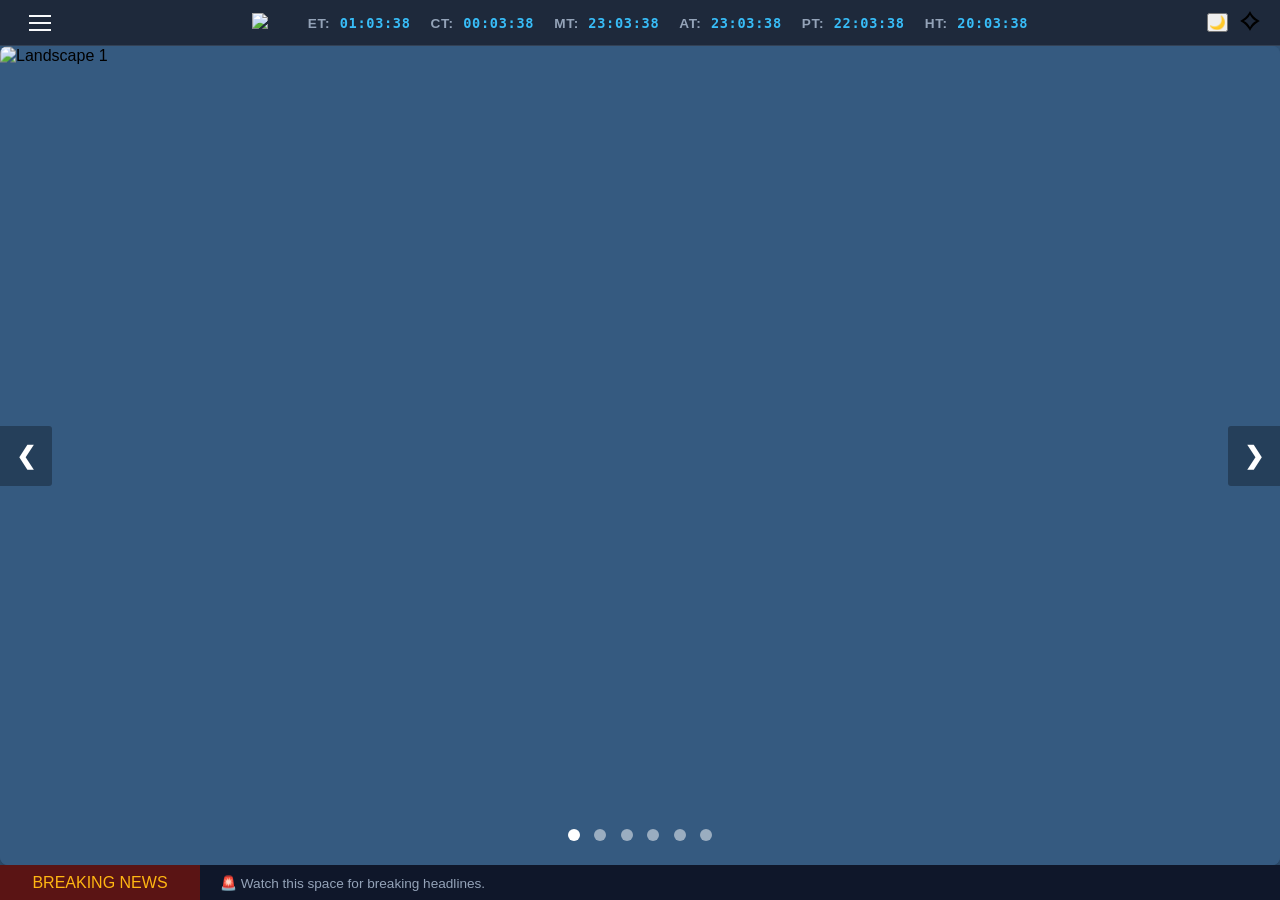
==== index.html @ 5a51ecc5 "Add empty span in clock-item2 div" ====
<!DOCTYPE html>
<html lang="en">
<head>
    <meta charset="UTF-8">
    <meta name="viewport" content="width=device-width, initial-scale=1.0">
    <meta http-equiv="refresh" content="1800">
    <title>Daily Update</title>
    <link rel="icon" type="image/svg+xml" href="cmanalogo.svg">
    <link rel="stylesheet" href="styles.css">
</head>
<body>
    <!-- Centered World Clock Banner -->
    <header class="clock-banner">
              <!-- Hamburger Menu Button shifted into the Top Banner Frame -->
        <div class="banner-left-controls">
            <button class="menu-toggle" id="menuToggle" aria-label="Toggle Menu">
                <span class="hamburger-bar"></span>
                <span class="hamburger-bar"></span>
                <span class="hamburger-bar"></span>
            </button>
        </div>
        <div class="clock-container">
            <div class="clock-item2">
                <span><img src="http://www.seeksocialmedia.com/moment-thanks/snoopy-thanksgiving-banner/"></span>
            </div>
            <div class="clock-item2">
                <span></span>
            </div>
            <div class="clock-item">
                <span class="clock-label">ET:</span>
                <span id="clock-est" class="clock-time">00:00:00</span>
            </div>
            <div class="clock-item">
                <span class="clock-label">CT:</span>
                <span id="clock-cst" class="clock-time">00:00:00</span>
            </div>
            <div class="clock-item">
                <span class="clock-label">MT:</span>
                <span id="clock-mst" class="clock-time">00:00:00</span>
            </div>
            <div class="clock-item">
                <span class="clock-label">AT:</span>
                <span id="clock-ast" class="clock-time">00:00:00</span>
            </div>
            <div class="clock-item">
                <span class="clock-label">PT:</span>
                <span id="clock-pst" class="clock-time">00:00:00</span>
            </div>
            <div class="clock-item">
                <span class="clock-label">HT:</span>
                <span id="clock-hst" class="clock-time">00:00:00</span>
            </div>
        </div>
        <!-- Right-Justified Action Group Box -->
        <div class="banner-right-actions">
            <button id="themeToggle" class="theme-toggle-btn" aria-label="Toggle Theme">
                <span class="theme-icon">🌙</span>
            </button>
            <div class="company-logo-space">
                <!-- Replace text with an <img src="location" alt="Logo"> asset when deploying -->
                <span class="logo-placeholder"><img src="cmanalogo.svg" alt="Logo" height="20" width="20"></span>
            </div>
        </div>
    </header>
    <!-- Main Layout Wrapper -->
    <div class="main-container">
        
        <!-- Multi-Level Hamburger Menu Sidebar -->
        <nav class="sidebar" id="sidebar">
            <ul class="nav-menu">
                <!-- Level 1 Item -->
            	<li class="menu-item has-submenu">
            	<a href="#" class="menu-link">Streaming Video</a>
                    <!-- Level 2 Submenu -->
            		<ul class="submenu">
            			<li><A HREF="https://www.amazon.com/gp/video/storefront/ref=sv_atv_logo?node=2858778011" class="menu-link new-tab-trigger" target="_blank" rel="noopener noreferrer">Amazon Prime Video</a></li>
            			<li><A HREF="https://www.amcplus.com/foryou" class="menu-link new-tab-trigger" target="_blank" rel="noopener noreferrer">Disney+</a></li>
            			<li><A HREF="https://www.espn.com/watch/espnplus/" class="menu-link new-tab-trigger" target="_blank" rel="noopener noreferrer">ESPN+</a></li>
            			<li><A HREF="https://www.fox.com/home" class="menu-link new-tab-trigger" target="_blank" rel="noopener noreferrer">FOX One</a></li>
            			<li><A HREF="https://play.max.com/" class="menu-link new-tab-trigger" target="_blank" rel="noopener noreferrer">HBO Max</a></li>
            			<li><A HREF="http://mlb.com/tv" class="menu-link new-tab-trigger" target="_blank" rel="noopener noreferrer">MLB.TV</a></li>
            			<li><A HREF="https://moviesanywhere.com/explore" class="menu-link new-tab-trigger" target="_blank" rel="noopener noreferrer">Movies Anywhere</a></li>
            			<li><A HREF="https://www.netflix.com/browse" class="menu-link new-tab-trigger" target="_blank" rel="noopener noreferrer">Netflix</a></li>
            			<li><A HREF="https://www.paramountplus.com/home/" class="menu-link new-tab-trigger" target="_blank" rel="noopener noreferrer">Paramount+</a></li>
            			<li><A HREF="https://www.peacocktv.com/watch/home" class="menu-link new-tab-trigger" target="_blank" rel="noopener noreferrer">Peacock</a></li>
            			<li><A HREF="https://www.plex.tv/" class="menu-link new-tab-trigger" target="_blank" rel="noopener noreferrer">Pluto TV</a></li>
            			<li><A HREF="https://therokuchannel.roku.com/" class="menu-link new-tab-trigger" target="_blank" rel="noopener noreferrer">The Roku Channel</a></li>
            			<li><A HREF="https://watch.spectrum.net/livetv" class="menu-link new-tab-trigger" target="_blank" rel="noopener noreferrer">Spectrum TV</a></li>
            			<li><A HREF="https://tubitv.com/" class="menu-link new-tab-trigger" target="_blank" rel="noopener noreferrer">Tubi</a></li>
            			<li><A HREF="https://www.twitch.tv/" class="menu-link new-tab-trigger" target="_blank" rel="noopener noreferrer">Twitch</a></li>
            			<li><A HREF="https://play.xumo.com/live-guide/nfl-channel" class="menu-link new-tab-trigger" target="_blank" rel="noopener noreferrer">Xumo Play</a></li>
            		</ul>
            	</li>
            	<li class="menu-item has-submenu">
            	<a href="#" class="menu-link">Other Media</a>
                    <!-- Level 2 Submenu -->
            		<ul class="submenu">
            			<li><A HREF="http://www.baycountylibrary.org/" class="menu-link new-tab-trigger" target="_blank" rel="noopener noreferrer">Bay County Library System</a></li>
            			<li><A HREF="https://www.hoopladigital.com/my/hoopla" class="menu-link new-tab-trigger" target="_blank" rel="noopener noreferrer">hoopla</a></li>
            			<li><A HREF="https://open.spotify.com/" class="menu-link new-tab-trigger" target="_blank" rel="noopener noreferrer">Spotify</a></li>
            			<li><A HREF="https://www.pandora.com/" class="menu-link new-tab-trigger" target="_blank" rel="noopener noreferrer">Pandrora</a></li>
            			<li><A HREF="https://www.iheart.com/" class="menu-link new-tab-trigger" target="_blank" rel="noopener noreferrer">iHeart Radio</a></li>
            			<li><A HREF="https://tunein.com/" class="menu-link new-tab-trigger" target="_blank" rel="noopener noreferrer">TuneIn Radio</a></li>
            		</ul>
            	</li>
                <li class="menu-item has-submenu">
                    <a href="#" class="menu-link">News</a>
                    <!-- Level 2 Submenu -->
                    <ul class="submenu">
            			<li><A HREF="https://www.cnn.com/" class="menu-link new-tab-trigger" target="_blank" rel="noopener noreferrer">CNN</a></li>
            			<li><A HREF="https://apnews.com/" class="menu-link new-tab-trigger" target="_blank" rel="noopener noreferrer">Associated Press</a></li>
            			<li><A HREF="https://www.reuters.com/" class="menu-link new-tab-trigger" target="_blank" rel="noopener noreferrer">Reuters</a></li>
            			<li><A HREF="https://www.bbc.com/news" class="menu-link new-tab-trigger" target="_blank" rel="noopener noreferrer">BBC News</a></li>
            			<li><A HREF="https://www.npr.org/sections/news/" class="menu-link new-tab-trigger" target="_blank" rel="noopener noreferrer">NPR</a></li>
            			<li><A HREF="https://weather.com/" class="menu-link new-tab-trigger" target="_blank" rel="noopener noreferrer">Weather Channel</a></li>
                    </ul>
                </li>
                <li class="menu-item has-submenu">
                    <a href="#" class="menu-link">Social Media</a>
                    <!-- Level 2 Submenu -->
                    <ul class="submenu">
            			<li><A HREF="http://www.facebook.com/" class="menu-link new-tab-trigger" target="_blank" rel="noopener noreferrer">Facebook</a></li>
            			<li><A HREF="https://twitter.com/" class="menu-link new-tab-trigger" target="_blank" rel="noopener noreferrer">Twitter</a></li>
            			<li><A HREF="https://www.instagram.com/?hl=en" class="menu-link new-tab-trigger" target="_blank" rel="noopener noreferrer">Instagram</a></li>
            			<li><A HREF="https://www.tiktok.com/en/" class="menu-link new-tab-trigger" target="_blank" rel="noopener noreferrer">TikTok</a></li>
            			<li><A HREF="https://www.linkedin.com/feed/" class="menu-link new-tab-trigger" target="_blank" rel="noopener noreferrer">LinkedIn</a></li>
                    </ul>
                </li>
                <li class="menu-item has-submenu">
                    <a href="#" class="menu-link">Learning Library</a>
                    <!-- Level 2 Submenu -->
                    <ul class="submenu">
                        <li><A HREF="https://amp.ncti.com/#!/login" class="menu-link iframe-trigger">NCTI</a></li>
                        <li><A HREF="https://scholar.google.com/" class="menu-link new-tab-trigger" target="_blank" rel="noopener noreferrer">Google Scholar</a></li>
                        <li><A HREF="https://cloud.google.com/training/badges" class="menu-link new-tab-trigger" target="_blank" rel="noopener noreferrer">Google Cloud Training</a></li>
                        <li><A HREF="https://ocw.mit.edu" class="menu-link iframe-trigger">MIT OpenCourseWare</a></li>
                        <li><A HREF="https://tsorder.studentclearinghouse.org/school/ficecode/00225100" class="menu-link new-tab-trigger" target="_blank" rel="noopener noreferrer">National Student Clearinghouse Transcript Services</a></li>
                    </ul>
                </li>
                <li class="menu-item has-submenu">
                    <a href="#" class="menu-link">Job Search</a>
                    <!-- Level 2 Submenu -->
                    <ul class="submenu">
                        <li><A HREF="https://www.indeed.com/" class="menu-link new-tab-trigger" target="_blank" rel="noopener noreferrer">Indeed</a></li>
                        <li><A HREF="https://www.ziprecruiter.com/jobseeker/home" class="menu-link new-tab-trigger" target="_blank" rel="noopener noreferrer">ZipRecruiter</a></li>
                        <li><A HREF="https://www.snagajob.com/" class="menu-link new-tab-trigger" target="_blank" rel="noopener noreferrer">SnagAJob</a></li>
                        <li><A HREF="https://www.monster.com/" class="menu-link new-tab-trigger" target="_blank" rel="noopener noreferrer">Monster</a></li>
                        <li><A HREF="https://www.simplyhired.com/" class="menu-link new-tab-trigger" target="_blank" rel="noopener noreferrer">SimplyHired</a></li>
                        <li><A HREF="https://www.glassdoor.com/index.htm" class="menu-link new-tab-trigger" target="_blank" rel="noopener noreferrer">GlassDoor</a></li>
                    </ul>
                </li>
                <li class="menu-item has-submenu">
                    <a href="#" class="menu-link">Shopping</a>
                    <!-- Level 2 Submenu -->
                    <ul class="submenu">
                        <li><A HREF="https://www.amazon.com/" class="menu-link new-tab-trigger" target="_blank" rel="noopener noreferrer">Amazon</a></li>
                        <li><A HREF="https://www.walmart.com/" class="menu-link new-tab-trigger" target="_blank" rel="noopener noreferrer">Wal Mart</a></li>
                        <li><A HREF="https://www.target.com/" class="menu-link new-tab-trigger" target="_blank" rel="noopener noreferrer">Target</a></li>
                        <li><A HREF="https://www.kroger.com/" class="menu-link new-tab-trigger" target="_blank" rel="noopener noreferrer">Kroger</a></li>
                    </ul>
                </li>
                <li class="menu-item has-submenu">
                    <a href="#" class="menu-link">Recipe Box</a>
                    <!-- Level 2 Submenu -->
                    <ul class="submenu">
                        <li><A HREF="http://www.cooks.com/recipe/6m39j1yp/fluffy-pancakes.html" class="menu-link new-tab-trigger" target="_blank" rel="noopener noreferrer">Fluffy Pancakes - Recipe - Cooks.com</a></li>
                        <li><A HREF="http://www.bestyummyrecipes.com/inside-out-smores-bars/" class="menu-link new-tab-trigger" target="_blank" rel="noopener noreferrer">Inside Out S&#39;mores</a></li>
                        <li><A HREF="http://www.starwars.com/news/reys-portion-bread?cmp=smc|376427017&linkId=21585100" class="menu-link new-tab-trigger" target="_blank" rel="noopener noreferrer">Star Wars Recipe: Rey&#39;s Portion Bread | StarWars.com</a></li>
                        <li><A HREF="https://kitchenfunwithmy3sons.com/funnel-cake-bites/" class="menu-link new-tab-trigger" target="_blank" rel="noopener noreferrer">Funnel Cake Bites Recipe - Kitchen Fun With My 3 Sons</a></li>
                        <li><A HREF="https://polarbearcooks.wordpress.com/2022/04/16/making-b-dylan-hollis-peanut-butter-bread/" class="menu-link new-tab-trigger" target="_blank" rel="noopener noreferrer">Making B. Dylan Hollis’ Peanut Butter Bread – Polar Bear&#39;s Kitchen</a></li>
                    </ul>
                </li>
            </ul>
        </nav>

        <!-- Main Content Area with Iframe -->
        <main class="content-area">
            <iframe id="contentFrame" src="https://michaelscaggs.github.io/base.html" title="Content Area"></iframe>
        </main>

    </div>

    <!-- Bottom Marquee Footer -->
    <!-- Bottom Marquee Footer with Dynamic Theme Nameplate -->
    <footer class="marquee-footer">
        <div class="nameplate" id="marqueeNameplate">SYSTEM STATUS</div>
        <div class="marquee-wrapper">
            <div class="marquee-content" id="marqueeContent">
                <!-- JavaScript dynamically populates text nodes here -->
            </div>
        </div>
    </footer>

<script src="scripts.js" defer></script>
</body>
</html>
---- styles.css ----
/* ==========================================================================
   1. Core Layout & Reset
   ========================================================================== */
* {
    box-sizing: border-box;
    margin: 0;
    padding: 0;
}

/* Theme-agnostic color variables mapped across the interface */
:root {
    --bg-main: #0f172a;
    --bg-surface: #1e293b;
    --border-color: #334155;
    --text-primary: #f8fafc;
    --text-secondary: #94a3b8;
    --text-accent: #38bdf8;
    --hover-color: #334155;
}

/* Light Mode overrides */
[data-theme="light"] {
    --bg-main: #f1f5f9;
    --bg-surface: #ffffff;
    --border-color: #cbd5e1;
    --text-primary: #0f172a;
    --text-secondary: #64748b;
    --text-accent: #0284c7;
    --hover-color: #e2e8f0;
}

body {
    font-family: -apple-system, BlinkMacSystemFont, "Segoe UI", Roboto, sans-serif;
    background-color: var(--bg-main);
    color: var(--text-primary);
    height: 100vh;
    display: flex;
    flex-direction: column;
    overflow: hidden;
    transition: background-color 0.2s ease, color 0.2s ease;
}

/* ==========================================================================
   2. Centered World Clock Banner, Actions & Logo Space
   ========================================================================== */
.clock-banner {
    background-color: var(--bg-surface);
    border-bottom: 1px solid var(--border-color);
    min-height: 45px; /* Bumped slightly to house the menu button layout cleanly */
    display: flex;
    align-items: center;
    justify-content: space-between;
    padding: 5px 20px;
    transition: background-color 0.2s ease, border-color 0.2s ease;
}

/* Forces layout sizing to match the right actions block perfectly. 
   This preserves the absolute center rendering track for world clocks. */
.banner-left-controls {
    display: flex;
    align-items: center;
    width: 122px; 
    justify-content: flex-start;
}

.clock-container {
    display: flex;
    justify-content: center;
    align-items: center;
    flex-wrap: wrap;
    gap: 20px;
    flex: 1;
}

.clock-item {
    font-size: 0.85rem;
    letter-spacing: 0.05em;
    white-space: nowrap;
}

.clock-label {
    color: var(--text-secondary);
    margin-right: 5px;
    font-weight: 600;
}

/* Styling updates for the clock labels when hosting a background image */
.clock-item2 {
  display: inline-flex;
  align-items: center;
  justify-content: center;
  box-sizing: border-box;
  transition: background 0.3s ease, color 0.3s ease;
  overflow: hidden;
}

.clock-time {
    color: var(--text-accent);
    font-family: monospace;
    font-weight: bold;
}

.banner-right-actions {
    display: flex;
    align-items: center;
    gap: 12px;
    width: 122px;
    justify-content: flex-end;
}

/* Hamburger Menu Button Styling */
.menu-toggle {
    background: none;
    border: none;
    cursor: pointer;
    height: 35px;
    width: 40px;
    display: flex;
    flex-direction: column;
    justify-content: center;
    align-items: center;
    gap: 5px;
    border-radius: 4px;
    transition: background-color 0.2s;
}

.menu-toggle:hover {
    background-color: var(--hover-color);
}

.hamburger-bar {
    background-color: var(--text-primary);
    height: 2px;
    width: 22px;
    transition: transform 0.3s, opacity 0.3s, background-color 0.2s;
}

/* ==========================================================================
   3. Main Container & Sidebar (Multi-Level Menu)
   ========================================================================== */
.main-container {
    flex: 1;
    display: flex;
    position: relative;
    overflow: hidden;
}

.sidebar {
    background-color: var(--bg-surface);
    border-right: 0px solid var(--border-color); /* Hidden in default state */
    width: 0px; /* Collapsed state completely flushes to left side edge */
    transition: width 0.3s cubic-bezier(0.4, 0, 0.2, 1), background-color 0.2s, border-color 0.2s;
    display: flex;
    flex-direction: column;
    z-index: 10;
    position: relative;
    overflow: visible;
}

.sidebar.expanded {
    width: 260px;
    border-right: 1px solid var(--border-color);
}

/* Animate standard horizontal hamburger stripes into a distinct close cross mark */
body:has(.sidebar.expanded) .hamburger-bar:nth-child(1) { transform: translateY(7px) rotate(45deg); }
body:has(.sidebar.expanded) .hamburger-bar:nth-child(2) { opacity: 0; }
body:has(.sidebar.expanded) .hamburger-bar:nth-child(3) { transform: translateY(-7px) rotate(-45deg); }

.nav-menu, .submenu {
    list-style: none;
    width: 100%;
}

.nav-menu {
    margin-top: 15px;
    opacity: 0;
    visibility: hidden;
    transition: opacity 0.15s, visibility 0.15s;
}

.sidebar.expanded .nav-menu {
    opacity: 1;
    visibility: visible;
}

.menu-item {
    position: relative;
    width: 100%;
}

.menu-link {
    display: flex;
    align-items: center;
    color: var(--text-primary);
    text-decoration: none;
    padding: 12px 20px;
    font-size: 0.95rem;
    transition: background-color 0.2s, color 0.2s;
    white-space: nowrap;
    width: auto;  /* Change from implicit 100% to auto */
}

.menu-link:hover {
    background-color: var(--hover-color);
}

.has-submenu > .menu-link::after {
    content: '▶';
    margin-left: auto;
    font-size: 0.6rem;
    color: var(--text-secondary);
}

.submenu {
    position: absolute;
    top: 0;
    left: 100%;
    background-color: var(--bg-main);
    border: 1px solid var(--border-color);
    box-shadow: 4px 4px 10px rgba(0, 0, 0, 0.25);
    display: none;
    width: auto;
    min-width: 200px;
}

.menu-item:hover > .submenu {
    display: block;
}


/* ==========================================================================
   4. Content Frame Area
   ========================================================================== */
.content-area {
    flex: 1;
    background-color: var(--bg-main);
    position: relative;
    transition: background-color 0.2s ease;
}

#contentFrame {
    width: 100%;
    height: 100%;
    border: none;
    background-color: #ffffff; /* Frame backdrop canvas */
}

/* ==========================================================================
   5. Bottom Marquee with Directional Node Animations
   ========================================================================== */
.marquee-footer {
    background-color: var(--bg-main);
    border-top: none;
    height: 35px;
    display: flex;
    align-items: center;
    overflow: hidden;
    z-index: 15;
    transition: background-color 0.2s, border-color 0.2s;
}

/* Layout container must clip overflow and isolate children during rotation */
#marqueeNameplate {
  position: relative;
  overflow: hidden;
  perspective: 400px; /* Gives the roll a 3D depth effect */
}

/* Base style for the sliding/rotating item wrappers */
.nameplate-node {
  position: absolute;
  top: 0;
  left: 0;
  width: 100%;
  height: 100%;
  display: flex;
  align-items: center;
  justify-content: center;
  backface-visibility: hidden;
  transition: transform 0.5s cubic-bezier(0.25, 1, 0.5, 1), opacity 0.5s linear;
  
  /* Initial state: Hidden below and rotated backward */
  transform: translateY(100%) rotateX(-90deg);
  opacity: 0;
}

/* Active center view state */
.nameplate-node.enter {
  transform: translateY(0) rotateX(0deg);
  opacity: 1;
}

/* Departure state: Rolls upward and out of frame */
.nameplate-node.exit {
  transform: translateY(-100%) rotateX(90deg);
  opacity: 0;
}

/* Static label tag */
.nameplate {
    /* Retain previous style rule code structures here... */
    display: flex;
    transition: background-color 0.4s ease; /* Blends colors cleanly on state changes */
    height: 35px;
    width: 200px;
    justify-content: center;
    align-items: center;
}

/* Marquee viewing lane */
.marquee-wrapper {
    flex: 1;
    height: 100%;
    position: relative;
    overflow: hidden;
    display: flex;
    align-items: center;
    padding-left: 20px;
}

.marquee-content {
    position: relative;
    height: 100%;
    width: 100%;
    display: flex;
    align-items: center;
}

/* Hidden placement state for text strings */
.marquee-node {
    position: absolute;
    white-space: nowrap;
    font-size: 0.85rem;
    color: var(--text-secondary);
    opacity: 0;
    transform: translateY(100%);
    pointer-events: none;
    transition: color 0.2s ease;
}

/* Animation trigger assignments managed by JavaScript loop */
.marquee-node.enter {
    animation: slideUpIn 0.5s cubic-bezier(0.1, 0.8, 0.3, 1) forwards;
}

.marquee-node.exit {
    animation: slideOutRight 0.5s cubic-bezier(0.8, 0.1, 1, 0.2) forwards;
}

/* Entry Animation: Scroll up from bottom view limits */
@keyframes slideUpIn {
    0% {
        opacity: 0;
        transform: translateY(100%);
    }
    100% {
        opacity: 1;
        transform: translateY(0);
    }
}

/* Exit Animation: Shift outward towards the right edge */
@keyframes slideOutRight {
    0% {
        opacity: 1;
        transform: translateX(0);
    }
    100% {
        opacity: 0;
        transform: translateX(100px);
    }
}
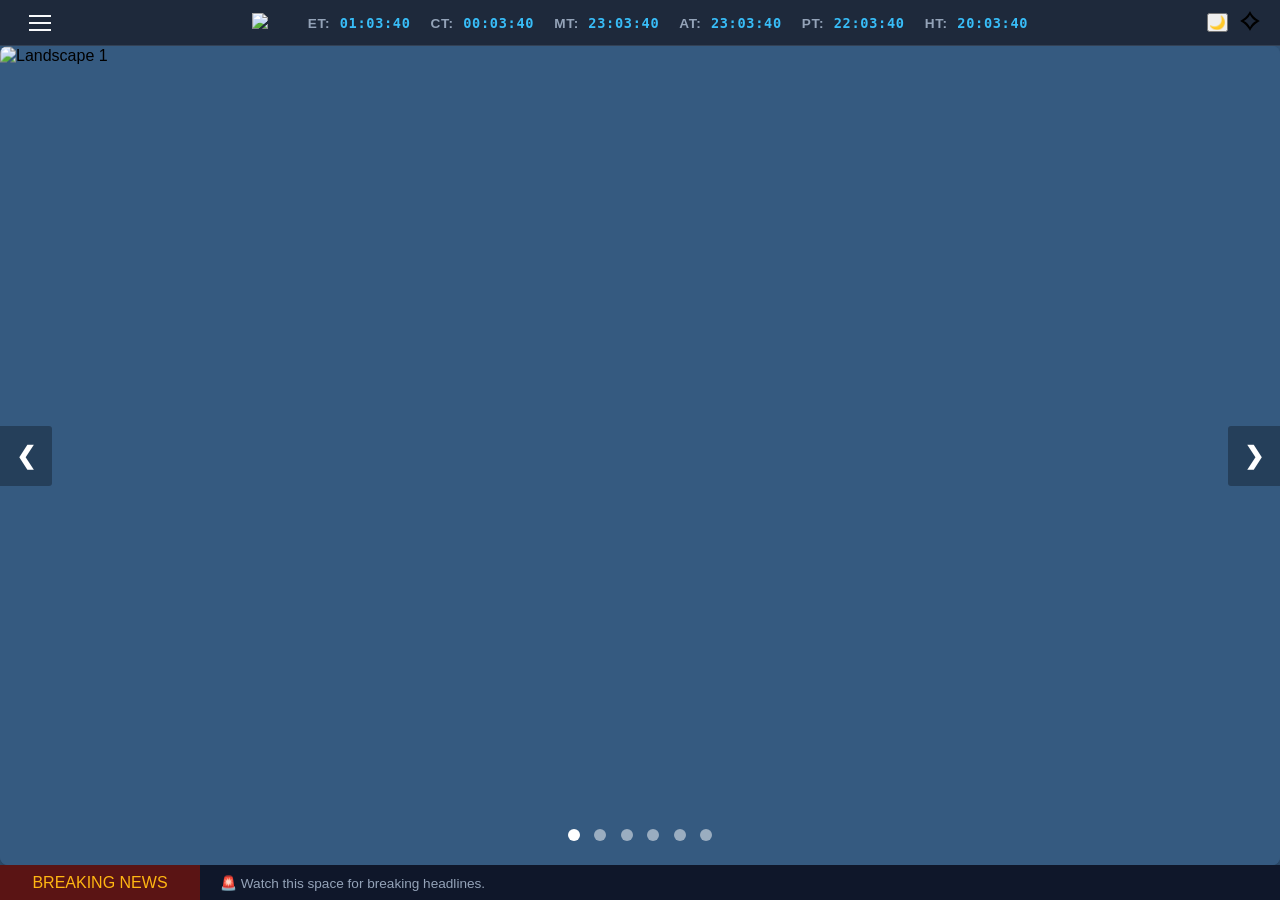
==== commit d6ec233b: "Update image source for Thanksgiving banner" ====
--- a/index.html
+++ b/index.html
@@ -21,7 +21,7 @@
         </div>
         <div class="clock-container">
             <div class="clock-item2">
-                <span><img src="http://www.seeksocialmedia.com/moment-thanks/snoopy-thanksgiving-banner/"></span>
+                <span><img src="http://www.seeksocialmedia.com/wp-content/uploads/2013/11/snoopy-thanksgiving-banner.jpg"></span>
             </div>
             <div class="clock-item2">
                 <span></span>
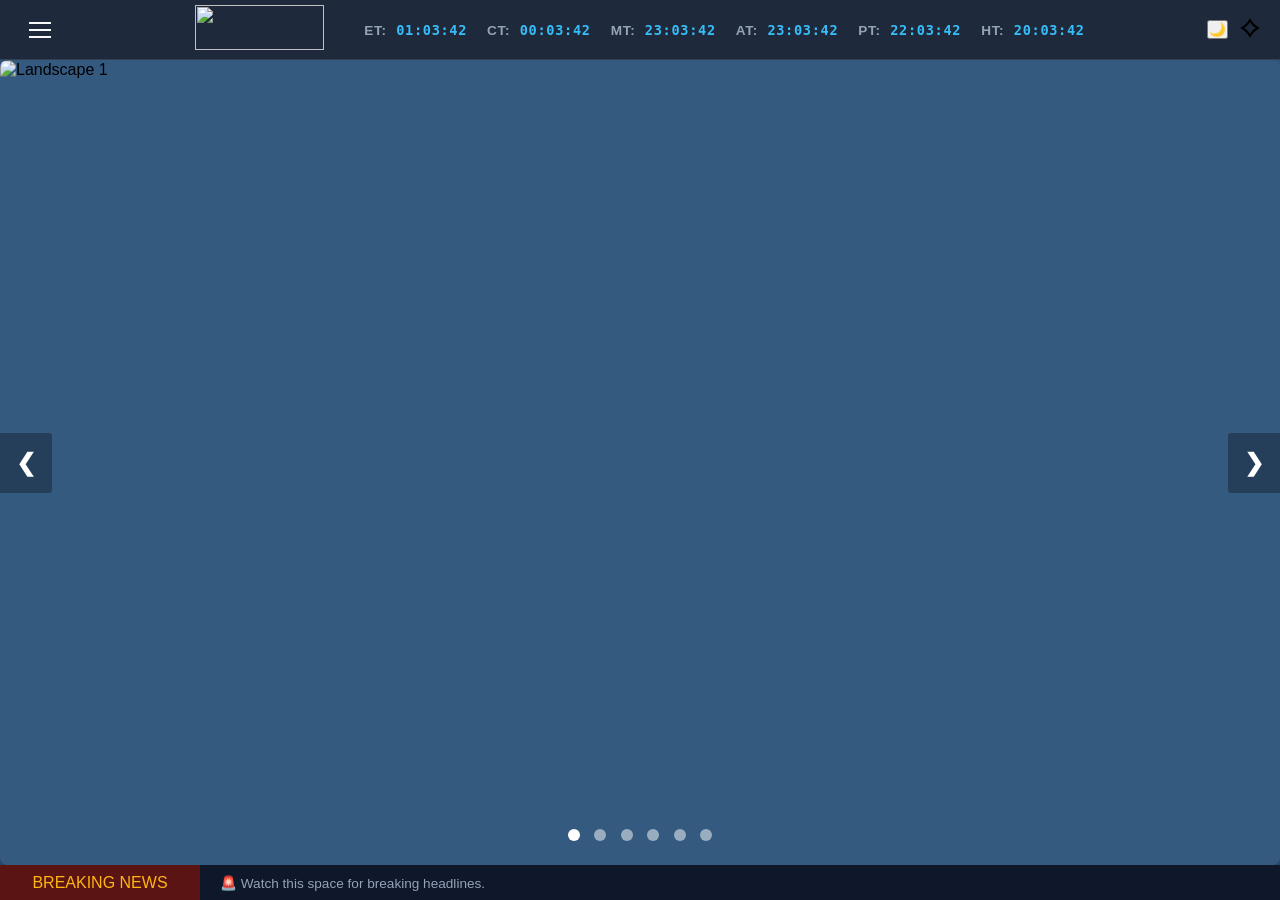
==== commit e919b7b6: "Add image dimensions to Thanksgiving banner Added width and height attributes to an image." ====
--- a/index.html
+++ b/index.html
@@ -21,7 +21,7 @@
         </div>
         <div class="clock-container">
             <div class="clock-item2">
-                <span><img src="http://www.seeksocialmedia.com/wp-content/uploads/2013/11/snoopy-thanksgiving-banner.jpg"></span>
+                <span><img src="http://www.seeksocialmedia.com/wp-content/uploads/2013/11/snoopy-thanksgiving-banner.jpg" width="129" height="45"></span>
             </div>
             <div class="clock-item2">
                 <span></span>
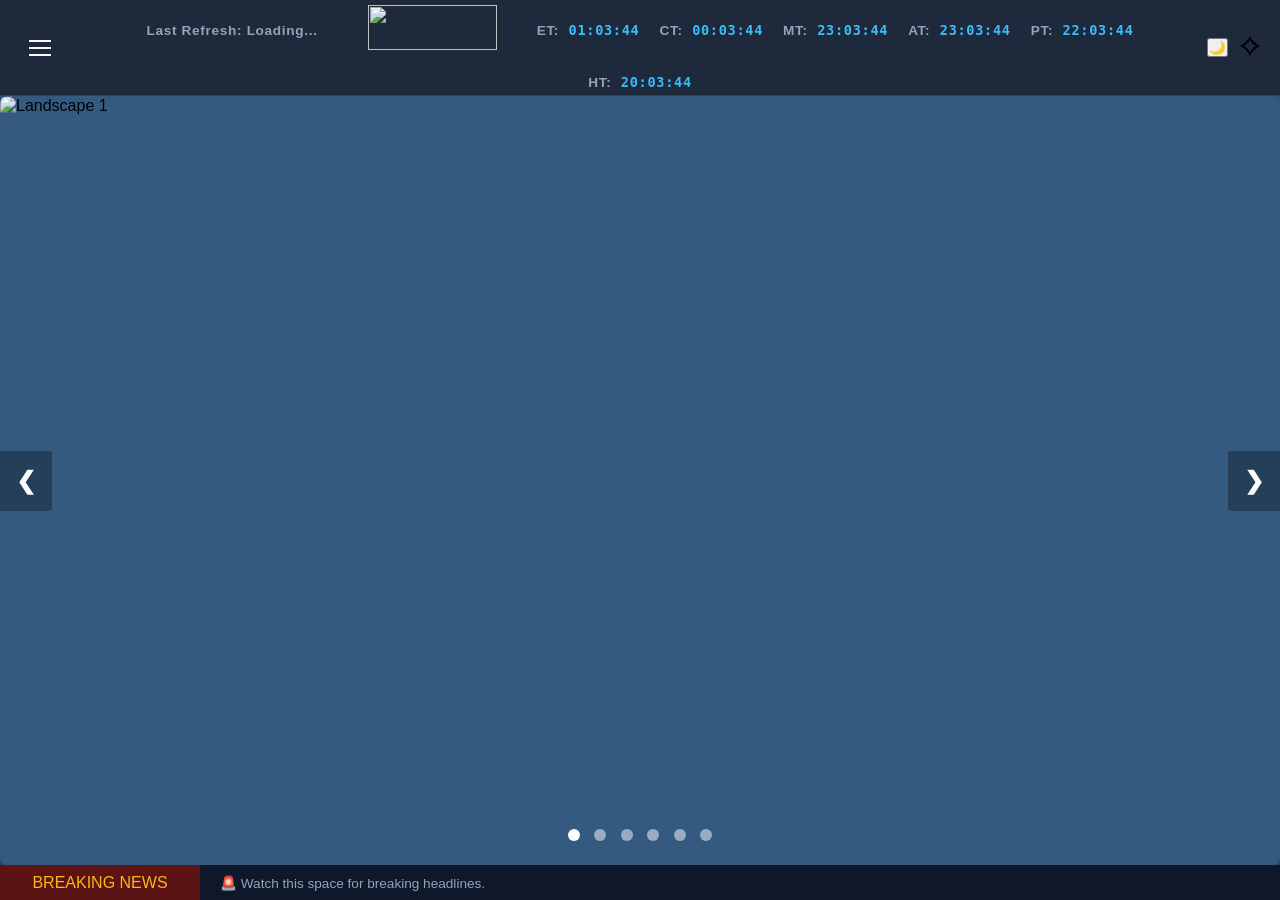
==== commit 20e68e4e: "Update index.html" ====
--- a/index.html
+++ b/index.html
@@ -20,6 +20,14 @@
             </button>
         </div>
         <div class="clock-container">
+            <div class="clock-item">
+                <span class="clock-label">Last Refresh: <span id="refresh-time" class="timestamp">Loading...</span></span>
+                <span class="clock-time"></span>
+            </div>
+            <div class="clock-item">
+                <span class="clock-label"></span>
+                <span class="clock-time"></span>
+            </div>
             <div class="clock-item2">
                 <span><img src="http://www.seeksocialmedia.com/wp-content/uploads/2013/11/snoopy-thanksgiving-banner.jpg" width="129" height="45"></span>
             </div>
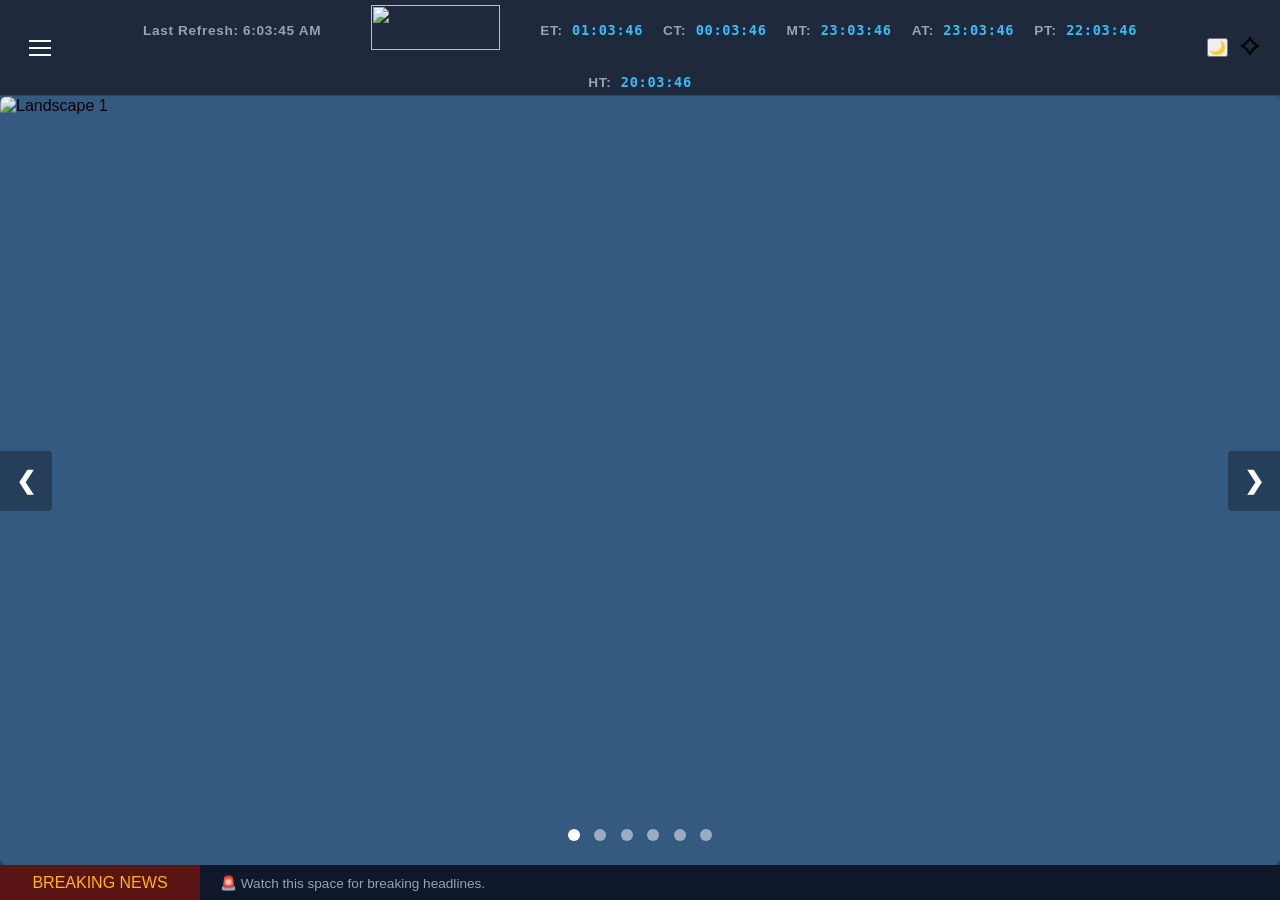
==== commit 5feb6ec3: "Update index.html" ====
--- a/index.html
+++ b/index.html
@@ -29,7 +29,7 @@
                 <span class="clock-time"></span>
             </div>
             <div class="clock-item2">
-                <span><img src="http://www.seeksocialmedia.com/wp-content/uploads/2013/11/snoopy-thanksgiving-banner.jpg" width="129" height="45"></span>
+                <span><img src="https://as2.ftcdn.net/jpg/02/89/68/73/1000_F_289687396_NJmzK7RUU05vURfGFe0AVYNmYJp6ippw.jpg" width="129" height="45"></span>
             </div>
             <div class="clock-item2">
                 <span></span>
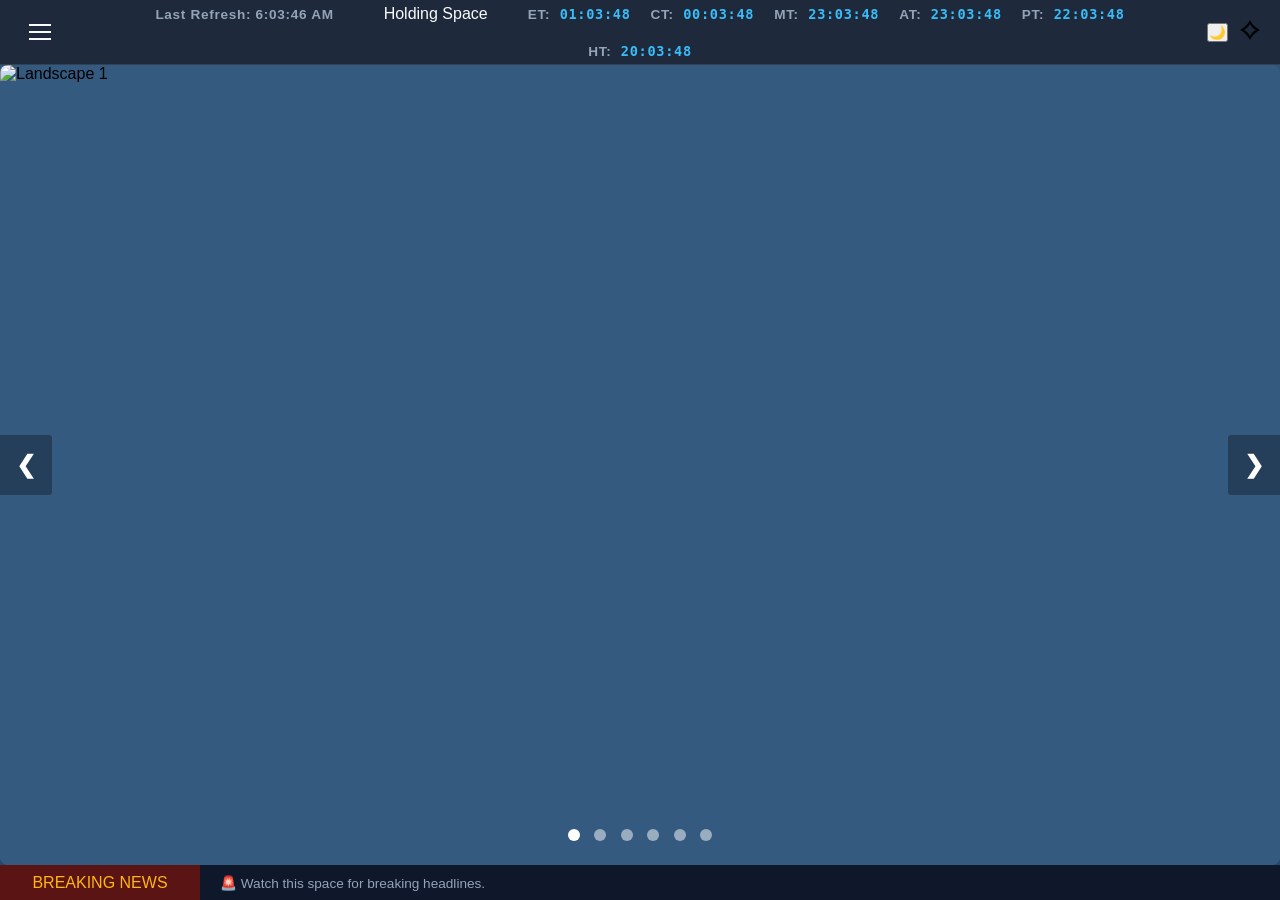
==== commit 7657a213: "Update index.html" ====
--- a/index.html
+++ b/index.html
@@ -29,7 +29,7 @@
                 <span class="clock-time"></span>
             </div>
             <div class="clock-item2">
-                <span><img src="https://as2.ftcdn.net/jpg/02/89/68/73/1000_F_289687396_NJmzK7RUU05vURfGFe0AVYNmYJp6ippw.jpg" width="129" height="45"></span>
+                <span>Holding Space</span>
             </div>
             <div class="clock-item2">
                 <span></span>
@@ -184,6 +184,10 @@
         <!-- Main Content Area with Iframe -->
         <main class="content-area">
             <iframe id="contentFrame" src="https://michaelscaggs.github.io/base.html" title="Content Area"></iframe>
+              <!-- Added "watermark-hidden" utility class by default -->
+              <div id="iframeWatermark" class="iframe-watermark watermark-hidden">
+                <img src="https://as2.ftcdn.net/jpg/02/89/68/73/1000_F_289687396_NJmzK7RUU05vURfGFe0AVYNmYJp6ippw.jpg" alt="Watermark">
+              </div>
         </main>
 
     </div>
--- a/styles.css
+++ b/styles.css
@@ -244,6 +244,30 @@
     height: 100%;
     border: none;
     background-color: #ffffff; /* Frame backdrop canvas */
+}
+/* Utility class to hide the watermark smoothly */
+.watermark-hidden {
+  opacity: 0 !important;
+  visibility: hidden !important;
+  transition: opacity 0.3s ease;
+}
+
+/* Ensure the wrapper base has transition preparation */
+.iframe-watermark {
+  position: absolute;
+  top: 0;
+  left: 0;
+  width: 100%;
+  height: 100%;
+  pointer-events: none; 
+  display: flex;
+  justify-content: flex-end; 
+  align-items: flex-end;     
+  padding: 20px;             
+  box-sizing: border-box;
+  opacity: 1;
+  visibility: visible;
+  transition: opacity 0.3s ease;
 }
 
 /* ==========================================================================
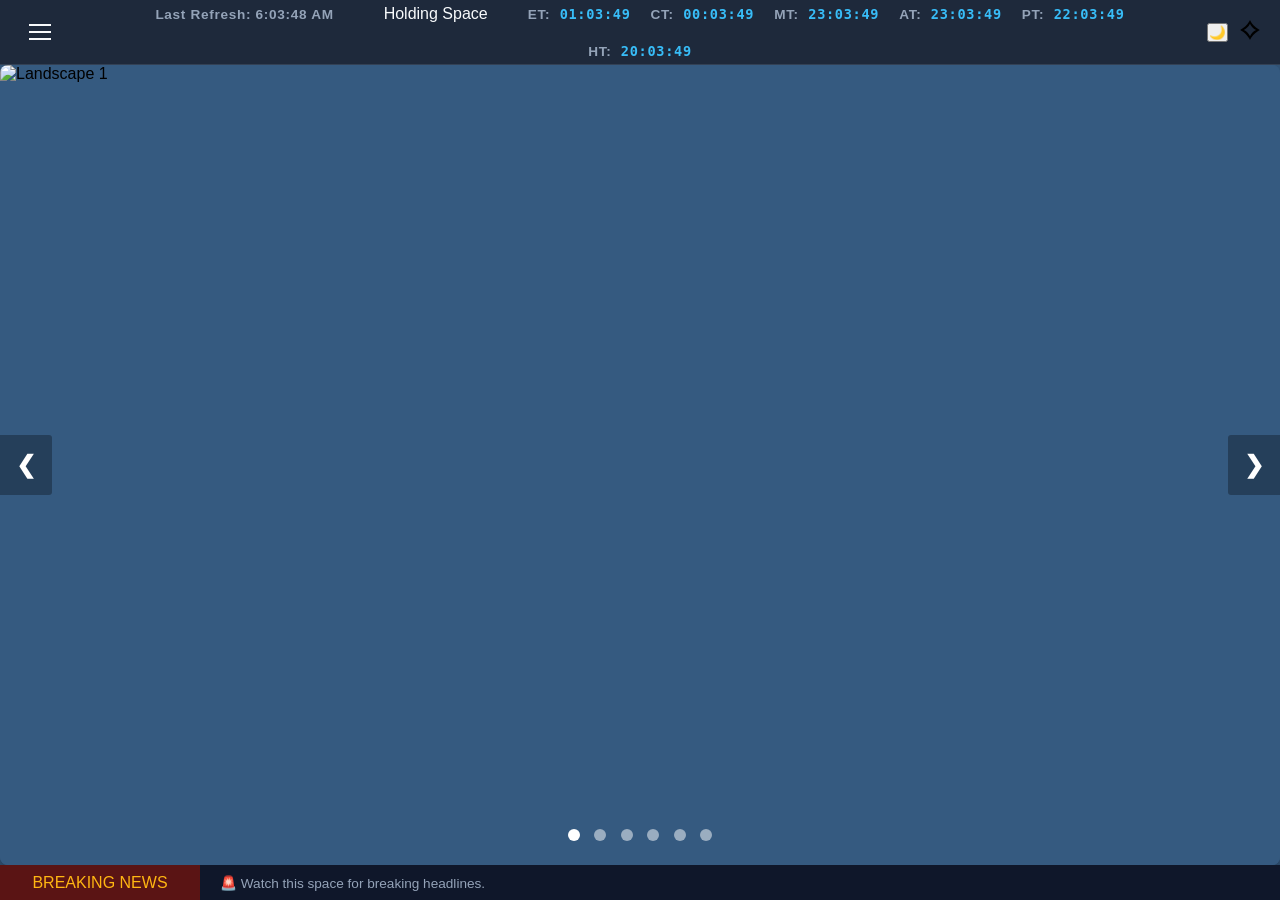
==== commit c2123fb4: "Update index.html" ====
--- a/index.html
+++ b/index.html
@@ -186,7 +186,7 @@
             <iframe id="contentFrame" src="https://michaelscaggs.github.io/base.html" title="Content Area"></iframe>
               <!-- Added "watermark-hidden" utility class by default -->
               <div id="iframeWatermark" class="iframe-watermark watermark-hidden">
-                <img src="https://as2.ftcdn.net/jpg/02/89/68/73/1000_F_289687396_NJmzK7RUU05vURfGFe0AVYNmYJp6ippw.jpg" alt="Watermark">
+                <img src="https://as2.ftcdn.net/jpg/02/89/68/73/1000_F_289687396_NJmzK7RUU05vURfGFe0AVYNmYJp6ippw.jpg" style="width: 10%; height: auto;" alt="Watermark">
               </div>
         </main>
 
--- a/styles.css
+++ b/styles.css
@@ -265,9 +265,14 @@
   align-items: flex-end;     
   padding: 20px;             
   box-sizing: border-box;
-  opacity: 1;
+  opacity: 0.15;
   visibility: visible;
   transition: opacity 0.3s ease;
+}
+/* Scales the source image down to 10% of its native width */
+.iframe-watermark img {
+  width: 10%;
+  height: auto; /* Maintains original aspect ratio */
 }
 
 /* ==========================================================================
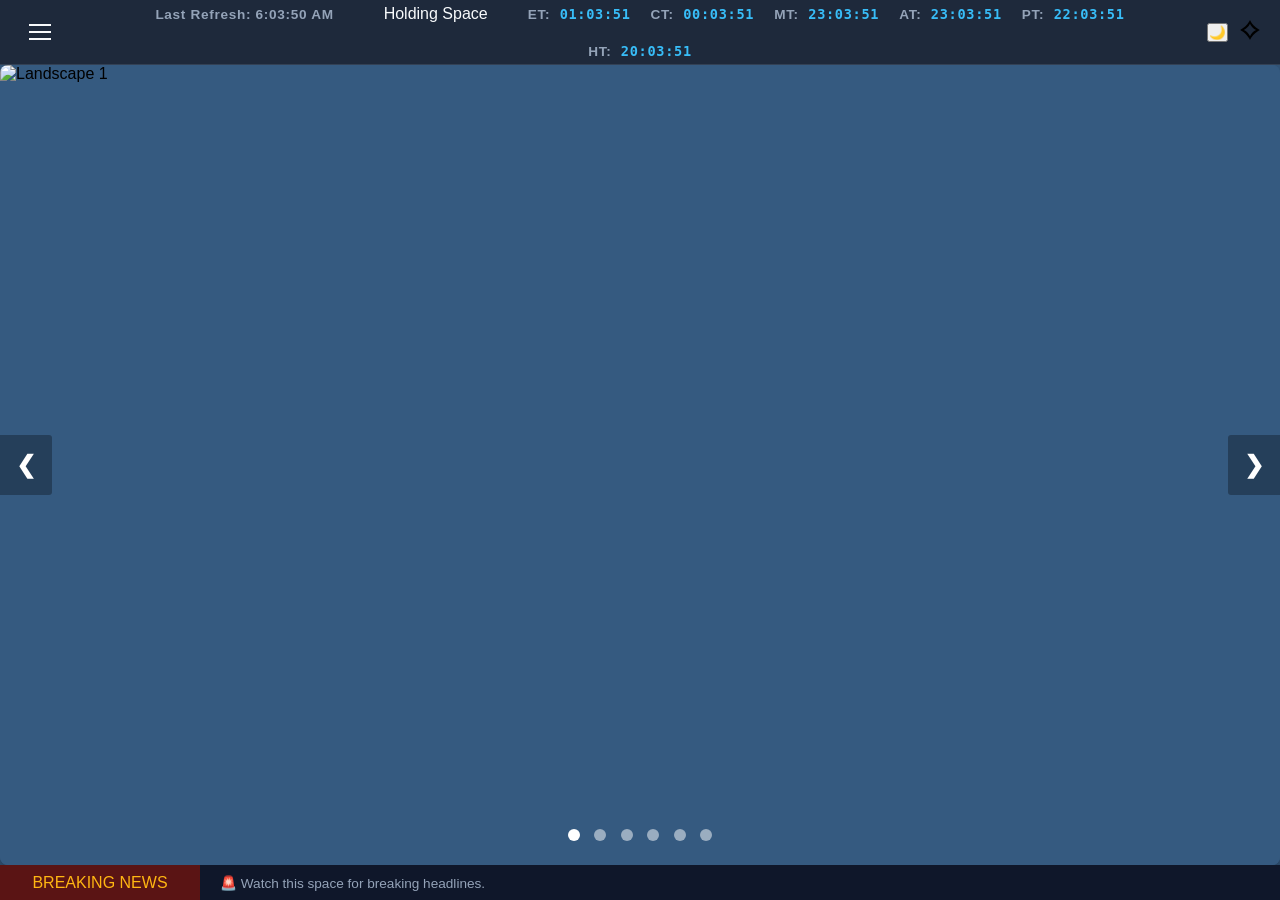
==== commit b2b94cc8: "Update index.html" ====
--- a/index.html
+++ b/index.html
@@ -186,7 +186,7 @@
             <iframe id="contentFrame" src="https://michaelscaggs.github.io/base.html" title="Content Area"></iframe>
               <!-- Added "watermark-hidden" utility class by default -->
               <div id="iframeWatermark" class="iframe-watermark watermark-hidden">
-                <img src="https://as2.ftcdn.net/jpg/02/89/68/73/1000_F_289687396_NJmzK7RUU05vURfGFe0AVYNmYJp6ippw.jpg" style="width: 10%; height: auto;" alt="Watermark">
+                <img src="snoopy.jpg" style="width: 10%; height: auto;" alt="Watermark">
               </div>
         </main>
 
--- a/styles.css
+++ b/styles.css
@@ -265,7 +265,7 @@
   align-items: flex-end;     
   padding: 20px;             
   box-sizing: border-box;
-  opacity: 0.15;
+  opacity: 1;
   visibility: visible;
   transition: opacity 0.3s ease;
 }
